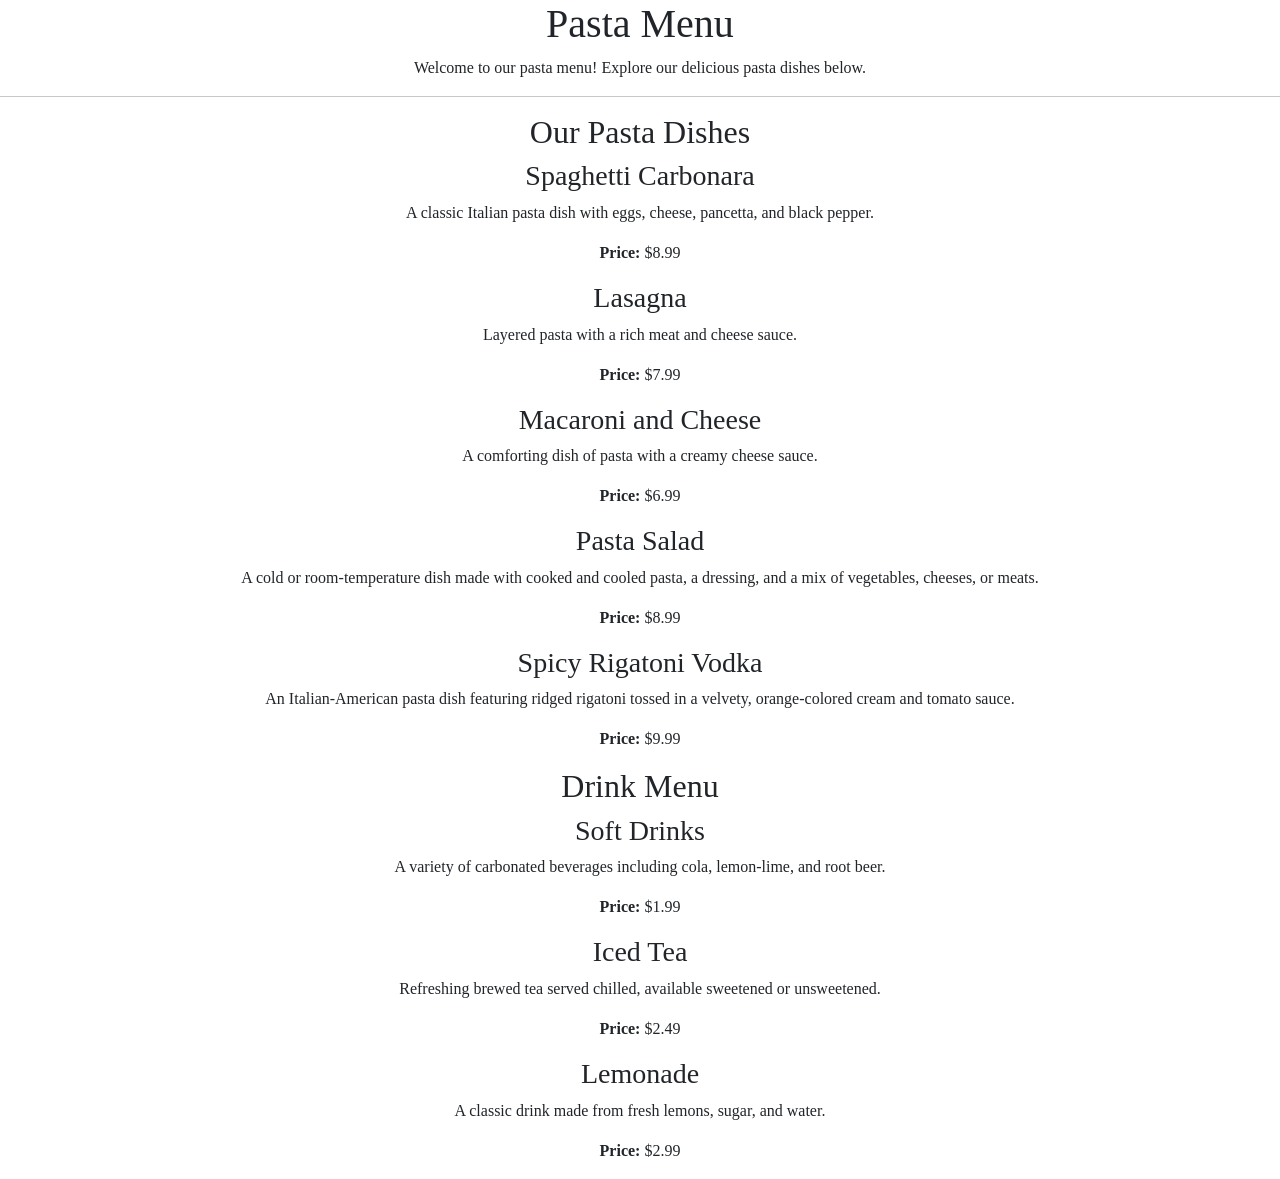
==== index.html @ 65b21ca1 "first draft Worked on most of the HTML and the beginning of CSS" ====
<!DOCTYPE html>
<html lang="en">
<head>
    <meta charset="UTF-8">
    <meta name="viewport" content="width=device-width, initial-scale=1.0">
    <title>Pasta Menu</title>
    <link rel="stylesheet" href="style.css" />
    <link
      href="https://cdn.jsdelivr.net/npm/bootstrap@5.3.8/dist/css/bootstrap.min.css"
      rel="stylesheet"
      integrity="sha384-sRIl4kxILFvY47J16cr9ZwB07vP4J8+LH7qKQnuqkuIAvNWLzeN8tE5YBujZqJLB"
      crossorigin="anonymous"
    />
</head>
<body>
<h1>Pasta Menu</h1>
<p>Welcome to our pasta menu! Explore our delicious pasta dishes below.</p>
<hr>
<!-- Our Pasta Dishes, listed with the price in this section.-->
<section> 
    <h2>Our Pasta Dishes</h2>
     <article>
        <h3>Spaghetti Carbonara</h3>
        <p>A classic Italian pasta dish with eggs, cheese, pancetta, and black pepper.</p>
        <p><strong>Price:</strong> $8.99</p>
    </article>
    <article>
        <h3>Lasagna</h3>
        <p>Layered pasta with a rich meat and cheese sauce.</p>
        <p><strong>Price:</strong> $7.99</p>
    </article>
         <article>
        <h3>Macaroni and Cheese</h3>
        <p>A comforting dish of pasta with a creamy cheese sauce.</p>
        <p><strong>Price:</strong> $6.99</p>
    </article>
    <article>
        <h3>Pasta Salad</h3>
        <p>A cold or room-temperature dish made with cooked and cooled pasta, a dressing, and a mix of vegetables, cheeses, or meats.</p>
        <p><strong>Price:</strong> $8.99</p>
    </article>
        <article>
        <h3>Spicy Rigatoni Vodka</h3>
        <p>An Italian-American pasta dish featuring ridged rigatoni tossed in a velvety, orange-colored cream and tomato sauce.</p>
        <p><strong>Price:</strong> $9.99</p>
    </article>
</section>
<!-- Drink Menu, listed with the price in this section.-->
<section>
    
    <h2>Drink Menu</h2>
    <article>
        <h3>Soft Drinks</h3>
        <p>A variety of carbonated beverages including cola, lemon-lime, and root beer.</p>
        <p><strong>Price:</strong> $1.99</p>
    </article>
    <article>
        <h3>Iced Tea</h3>
        <p>Refreshing brewed tea served chilled, available sweetened or unsweetened.</p>
        <p><strong>Price:</strong> $2.49</p>
    </article>
    <article>
        <h3>Lemonade</h3>
        <p>A classic drink made from fresh lemons, sugar, and water.</p>
        <p><strong>Price:</strong> $2.99</p>
    </article>
</section>




    <script
      src="https://cdn.jsdelivr.net/npm/bootstrap@5.3.8/dist/js/bootstrap.bundle.min.js"
      integrity="sha384-FKyoEForCGlyvwx9Hj09JcYn3nv7wiPVlz7YYwJrWVcXK/BmnVDxM+D2scQbITxI"
      crossorigin="anonymous"
    ></script>
</body>
</html>
---- style.css ----
h1 {
  font-size: 40px;
  margin-top: 0;
  margin-bottom: 15px;
  text-align: center;
  font-family: 'Rouge Script', cursive; 
}

h2 {
  font-size: 30px;
  text-align: center;
  font-family: 'Rouge Script', cursive; 
}

h3 {
  font-size: 20px;
  text-align: center;
  font-family: 'Rouge Script', cursive; 
}

p {
  font-size: 16px;
  text-align: center;
  font-family: 'Rouge Script', cursive; 
}
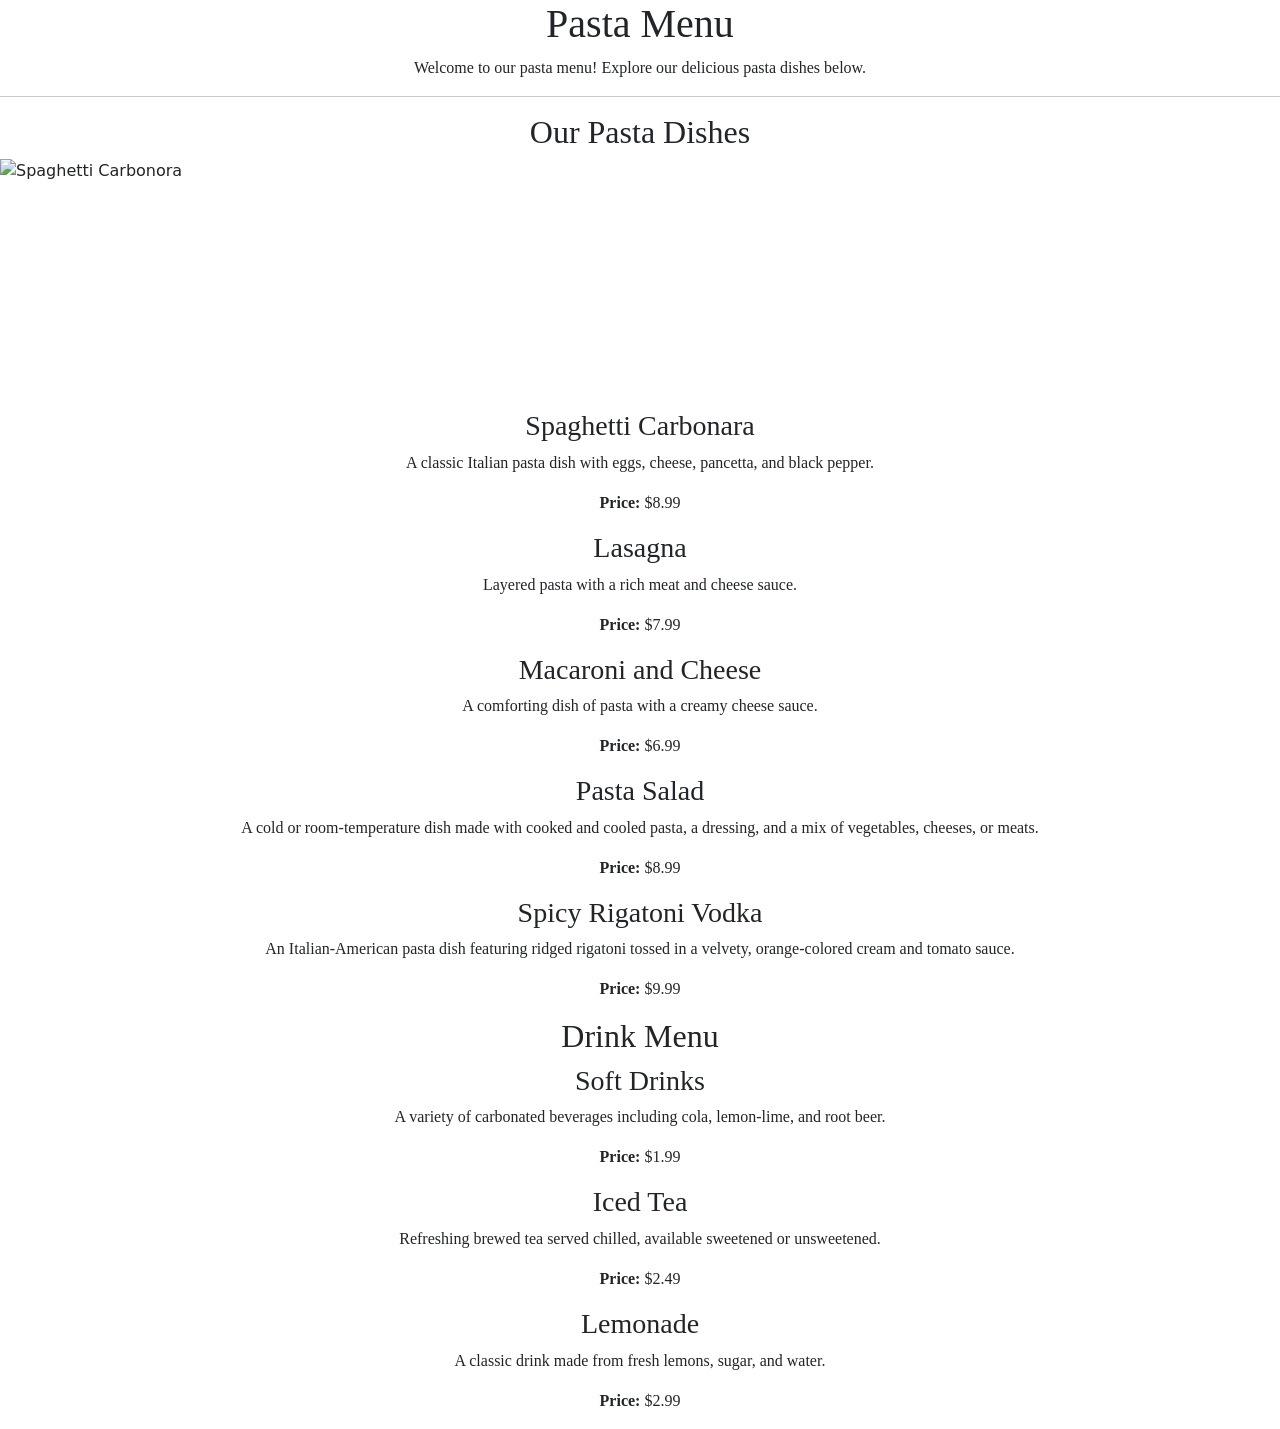
==== commit c90ec8fc: "2nd draft adding images, look at cafe menu site to help put the images to the side" ====
--- a/index.html
+++ b/index.html
@@ -1,8 +1,8 @@
-<!DOCTYPE html>
+<!doctype html>
 <html lang="en">
-<head>
-    <meta charset="UTF-8">
-    <meta name="viewport" content="width=device-width, initial-scale=1.0">
+  <head>
+    <meta charset="UTF-8" />
+    <meta name="viewport" content="width=device-width, initial-scale=1.0" />
     <title>Pasta Menu</title>
     <link rel="stylesheet" href="style.css" />
     <link
@@ -11,68 +11,84 @@
       integrity="sha384-sRIl4kxILFvY47J16cr9ZwB07vP4J8+LH7qKQnuqkuIAvNWLzeN8tE5YBujZqJLB"
       crossorigin="anonymous"
     />
-</head>
-<body>
-<h1>Pasta Menu</h1>
-<p>Welcome to our pasta menu! Explore our delicious pasta dishes below.</p>
-<hr>
-<!-- Our Pasta Dishes, listed with the price in this section.-->
-<section> 
-    <h2>Our Pasta Dishes</h2>
-     <article>
+  </head>
+  <body>
+    <h1>Pasta Menu</h1>
+    <p>Welcome to our pasta menu! Explore our delicious pasta dishes below.</p>
+    <hr />
+    <!-- Our Pasta Dishes, listed with the price in this section.-->
+    <section>
+      <h2>Our Pasta Dishes</h2>
+      <article>
+        <img
+          src="https://www.allrecipes.com/thmb/Vg2cRidr2zcYhWGvPD8M18xM_WY=/1500x0/filters:no_upscale():max_bytes(150000):strip_icc()/11973-spaghetti-carbonara-ii-DDMFS-4x3-6edea51e421e4457ac0c3269f3be5157.jpg"
+          class="card-img-1"
+          alt="Spaghetti Carbonora"
+        />
         <h3>Spaghetti Carbonara</h3>
-        <p>A classic Italian pasta dish with eggs, cheese, pancetta, and black pepper.</p>
+        <p>
+          A classic Italian pasta dish with eggs, cheese, pancetta, and black
+          pepper.
+        </p>
         <p><strong>Price:</strong> $8.99</p>
-    </article>
-    <article>
+      </article>
+      <article>
         <h3>Lasagna</h3>
         <p>Layered pasta with a rich meat and cheese sauce.</p>
         <p><strong>Price:</strong> $7.99</p>
-    </article>
-         <article>
+      </article>
+      <article>
         <h3>Macaroni and Cheese</h3>
         <p>A comforting dish of pasta with a creamy cheese sauce.</p>
         <p><strong>Price:</strong> $6.99</p>
-    </article>
-    <article>
+      </article>
+      <article>
         <h3>Pasta Salad</h3>
-        <p>A cold or room-temperature dish made with cooked and cooled pasta, a dressing, and a mix of vegetables, cheeses, or meats.</p>
+        <p>
+          A cold or room-temperature dish made with cooked and cooled pasta, a
+          dressing, and a mix of vegetables, cheeses, or meats.
+        </p>
         <p><strong>Price:</strong> $8.99</p>
-    </article>
-        <article>
+      </article>
+      <article>
         <h3>Spicy Rigatoni Vodka</h3>
-        <p>An Italian-American pasta dish featuring ridged rigatoni tossed in a velvety, orange-colored cream and tomato sauce.</p>
+        <p>
+          An Italian-American pasta dish featuring ridged rigatoni tossed in a
+          velvety, orange-colored cream and tomato sauce.
+        </p>
         <p><strong>Price:</strong> $9.99</p>
-    </article>
-</section>
-<!-- Drink Menu, listed with the price in this section.-->
-<section>
-    
-    <h2>Drink Menu</h2>
-    <article>
+      </article>
+    </section>
+    <!-- Drink Menu, listed with the price in this section.-->
+    <section>
+      <h2>Drink Menu</h2>
+      <article>
         <h3>Soft Drinks</h3>
-        <p>A variety of carbonated beverages including cola, lemon-lime, and root beer.</p>
+        <p>
+          A variety of carbonated beverages including cola, lemon-lime, and root
+          beer.
+        </p>
         <p><strong>Price:</strong> $1.99</p>
-    </article>
-    <article>
+      </article>
+      <article>
         <h3>Iced Tea</h3>
-        <p>Refreshing brewed tea served chilled, available sweetened or unsweetened.</p>
+        <p>
+          Refreshing brewed tea served chilled, available sweetened or
+          unsweetened.
+        </p>
         <p><strong>Price:</strong> $2.49</p>
-    </article>
-    <article>
+      </article>
+      <article>
         <h3>Lemonade</h3>
         <p>A classic drink made from fresh lemons, sugar, and water.</p>
         <p><strong>Price:</strong> $2.99</p>
-    </article>
-</section>
-
-
-
+      </article>
+    </section>
 
     <script
       src="https://cdn.jsdelivr.net/npm/bootstrap@5.3.8/dist/js/bootstrap.bundle.min.js"
       integrity="sha384-FKyoEForCGlyvwx9Hj09JcYn3nv7wiPVlz7YYwJrWVcXK/BmnVDxM+D2scQbITxI"
       crossorigin="anonymous"
     ></script>
-</body>
-</html>+  </body>
+</html>
--- a/style.css
+++ b/style.css
@@ -3,23 +3,29 @@
   margin-top: 0;
   margin-bottom: 15px;
   text-align: center;
-  font-family: 'Rouge Script', cursive; 
+  font-family: "Rouge Script", cursive;
 }
 
 h2 {
   font-size: 30px;
   text-align: center;
-  font-family: 'Rouge Script', cursive; 
+  font-family: "Rouge Script", cursive;
 }
 
 h3 {
   font-size: 20px;
   text-align: center;
-  font-family: 'Rouge Script', cursive; 
+  font-family: "Rouge Script", cursive;
 }
 
 p {
   font-size: 16px;
   text-align: center;
-  font-family: 'Rouge Script', cursive; 
-}+  font-family: "Rouge Script", cursive;
+}
+.card-img-1 {
+  display: flex;
+  align-items: center; /* Vertically centers the text and image */
+  gap: 20px;
+  height: 250px;
+}
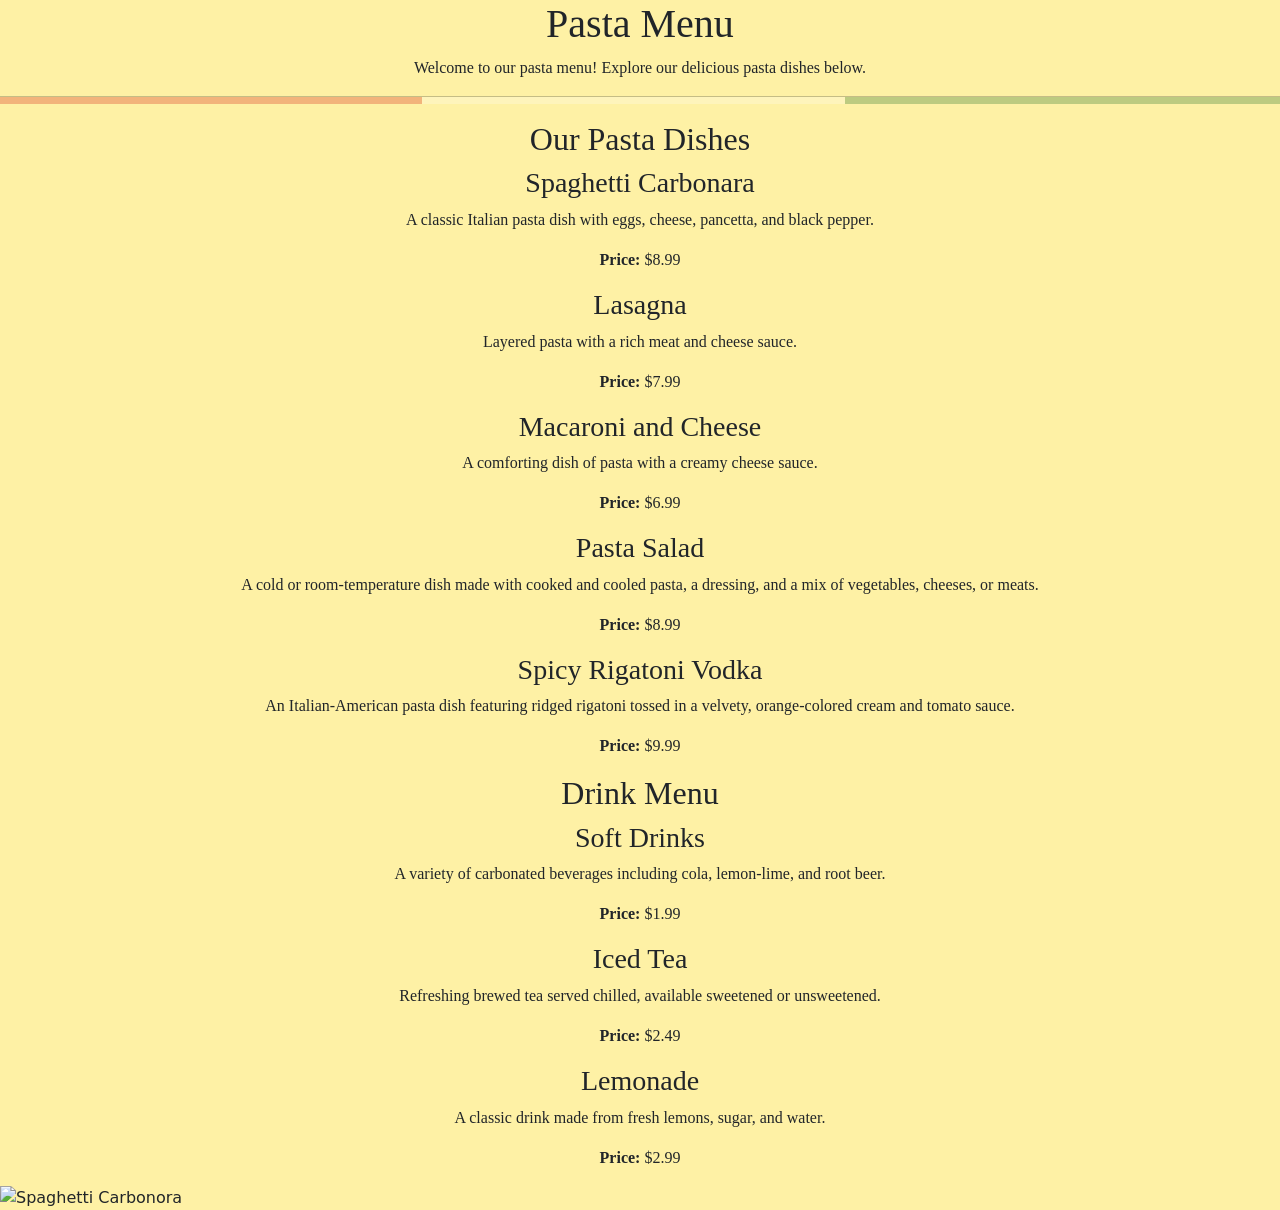
==== commit 2beaaa4b: "Update #3 Add onto images using Bootstrap." ====
--- a/index.html
+++ b/index.html
@@ -12,7 +12,7 @@
       crossorigin="anonymous"
     />
   </head>
-  <body>
+  <body class="background">
     <h1>Pasta Menu</h1>
     <p>Welcome to our pasta menu! Explore our delicious pasta dishes below.</p>
     <hr />
@@ -20,43 +20,42 @@
     <section>
       <h2>Our Pasta Dishes</h2>
       <article>
-        <img
-          src="https://www.allrecipes.com/thmb/Vg2cRidr2zcYhWGvPD8M18xM_WY=/1500x0/filters:no_upscale():max_bytes(150000):strip_icc()/11973-spaghetti-carbonara-ii-DDMFS-4x3-6edea51e421e4457ac0c3269f3be5157.jpg"
-          class="card-img-1"
-          alt="Spaghetti Carbonora"
-        />
-        <h3>Spaghetti Carbonara</h3>
-        <p>
+        <h3 class="pastaName">Spaghetti Carbonara</h3>
+        <p class="pastaDesc">
           A classic Italian pasta dish with eggs, cheese, pancetta, and black
           pepper.
         </p>
-        <p><strong>Price:</strong> $8.99</p>
+        <p class="price"><strong>Price:</strong> $8.99</p>
       </article>
       <article>
-        <h3>Lasagna</h3>
-        <p>Layered pasta with a rich meat and cheese sauce.</p>
-        <p><strong>Price:</strong> $7.99</p>
+        <h3 class="pastaName">Lasagna</h3>
+        <p class="pastaDesc">
+          Layered pasta with a rich meat and cheese sauce.
+        </p>
+        <p class="price"><strong>Price:</strong> $7.99</p>
       </article>
       <article>
-        <h3>Macaroni and Cheese</h3>
-        <p>A comforting dish of pasta with a creamy cheese sauce.</p>
-        <p><strong>Price:</strong> $6.99</p>
+        <h3 class="pastaName">Macaroni and Cheese</h3>
+        <p class="pastaDesc">
+          A comforting dish of pasta with a creamy cheese sauce.
+        </p>
+        <p class="price"><strong>Price:</strong> $6.99</p>
       </article>
       <article>
-        <h3>Pasta Salad</h3>
-        <p>
+        <h3 class="pastaName">Pasta Salad</h3>
+        <p class="pastaDesc">
           A cold or room-temperature dish made with cooked and cooled pasta, a
           dressing, and a mix of vegetables, cheeses, or meats.
         </p>
-        <p><strong>Price:</strong> $8.99</p>
+        <p class="price"><strong>Price:</strong> $8.99</p>
       </article>
       <article>
-        <h3>Spicy Rigatoni Vodka</h3>
-        <p>
+        <h3 class="pastaName">Spicy Rigatoni Vodka</h3>
+        <p class="pastaDesc">
           An Italian-American pasta dish featuring ridged rigatoni tossed in a
           velvety, orange-colored cream and tomato sauce.
         </p>
-        <p><strong>Price:</strong> $9.99</p>
+        <p class="price"><strong>Price:</strong> $9.99</p>
       </article>
     </section>
     <!-- Drink Menu, listed with the price in this section.-->
@@ -85,6 +84,11 @@
       </article>
     </section>
 
+    <img
+      src="https://www.allrecipes.com/thmb/Vg2cRidr2zcYhWGvPD8M18xM_WY=/1500x0/filters:no_upscale():max_bytes(150000):strip_icc()/11973-spaghetti-carbonara-ii-DDMFS-4x3-6edea51e421e4457ac0c3269f3be5157.jpg"
+      class="spaghetti"
+      alt="Spaghetti Carbonora"
+    />
     <script
       src="https://cdn.jsdelivr.net/npm/bootstrap@5.3.8/dist/js/bootstrap.bundle.min.js"
       integrity="sha384-FKyoEForCGlyvwx9Hj09JcYn3nv7wiPVlz7YYwJrWVcXK/BmnVDxM+D2scQbITxI"
--- a/style.css
+++ b/style.css
@@ -1,3 +1,7 @@
+.background {
+  background-color: #fef1a5;
+}
+
 h1 {
   font-size: 40px;
   margin-top: 0;
@@ -18,14 +22,22 @@
   font-family: "Rouge Script", cursive;
 }
 
+hr {
+  height: 8px;
+  border: none;
+  background: linear-gradient(
+    to right,
+    #d20202 0%,
+    #d20202 33%,
+    #ffffff 33%,
+    #ffffff 66%,
+    #015d14 66%,
+    #015d14 100%
+  );
+}
+
 p {
   font-size: 16px;
   text-align: center;
   font-family: "Rouge Script", cursive;
 }
-.card-img-1 {
-  display: flex;
-  align-items: center; /* Vertically centers the text and image */
-  gap: 20px;
-  height: 250px;
-}
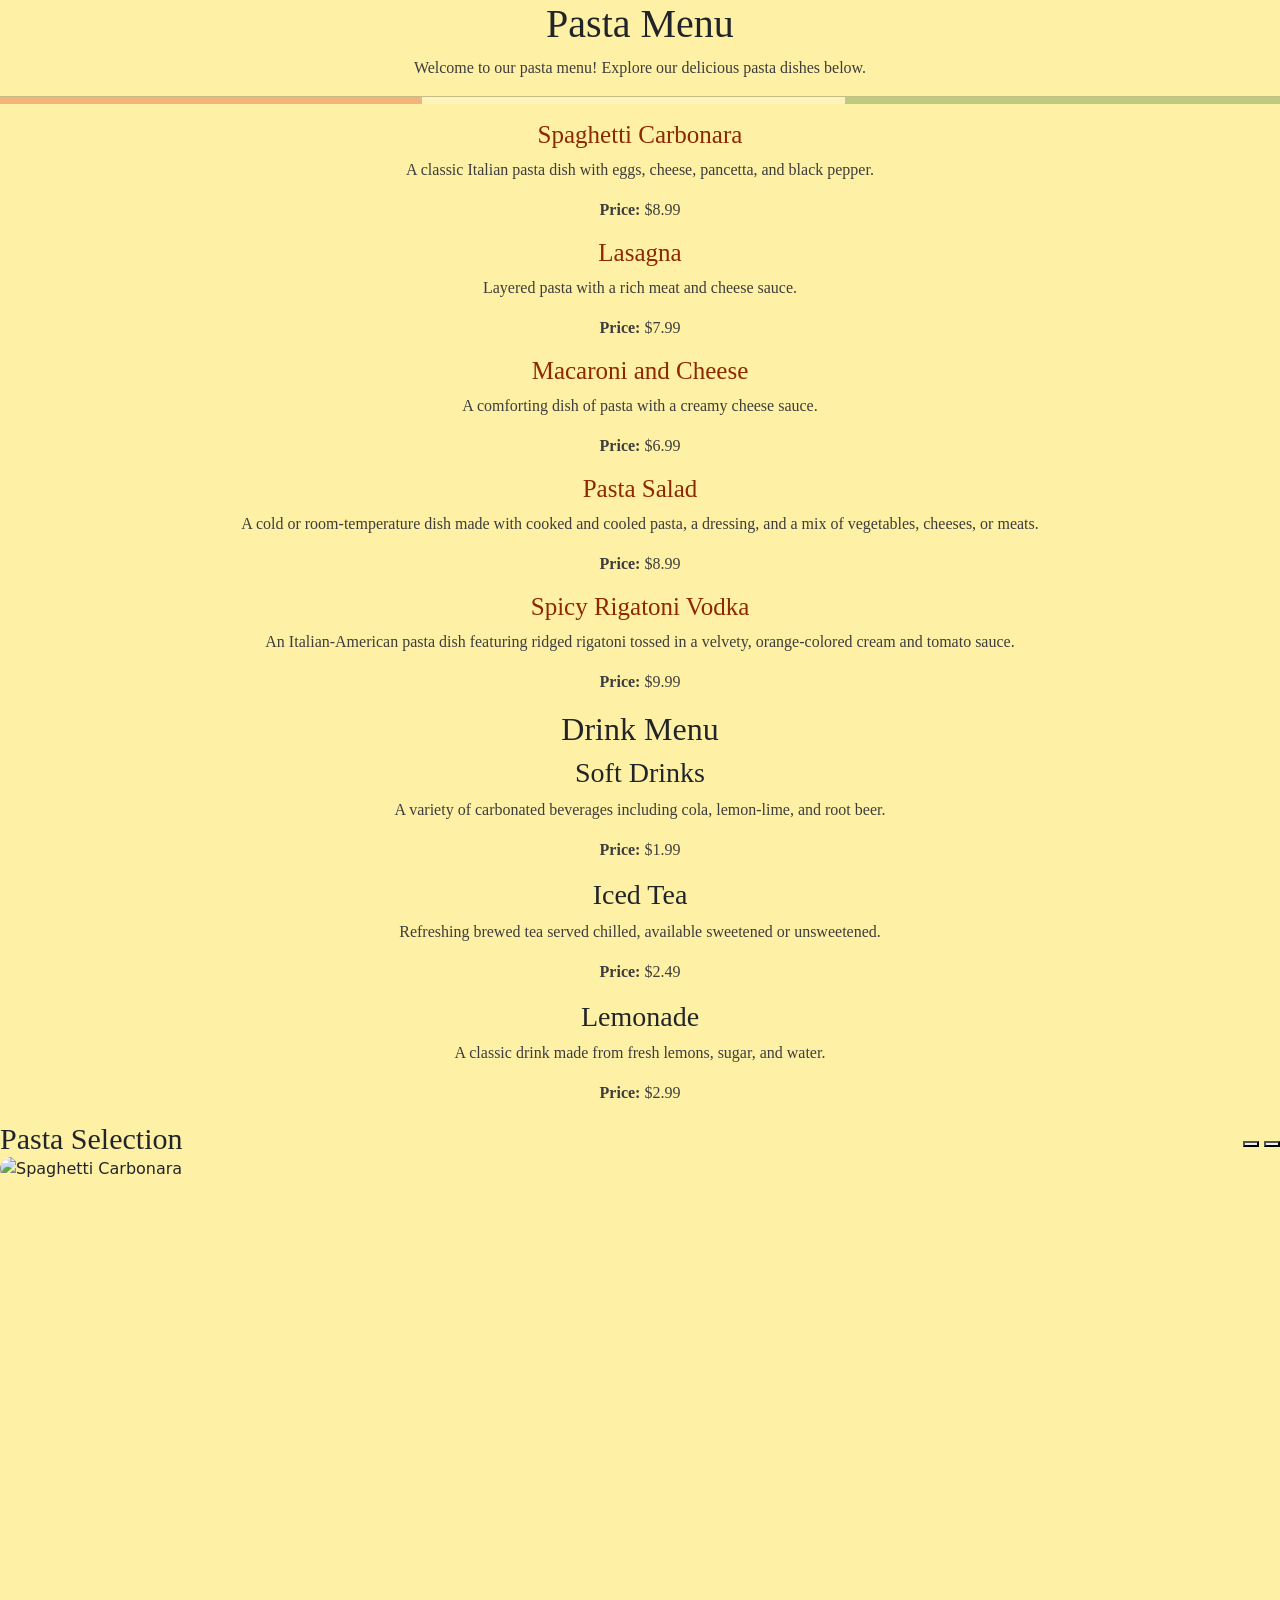
==== commit c5615e9c: "4th draft added more css and html and carousel images" ====
--- a/index.html
+++ b/index.html
@@ -18,7 +18,6 @@
     <hr />
     <!-- Our Pasta Dishes, listed with the price in this section.-->
     <section>
-      <h2>Our Pasta Dishes</h2>
       <article>
         <h3 class="pastaName">Spaghetti Carbonara</h3>
         <p class="pastaDesc">
@@ -62,7 +61,7 @@
     <section>
       <h2>Drink Menu</h2>
       <article>
-        <h3>Soft Drinks</h3>
+        <h3 >Soft Drinks</h3>
         <p>
           A variety of carbonated beverages including cola, lemon-lime, and root
           beer.
@@ -84,11 +83,29 @@
       </article>
     </section>
 
-    <img
-      src="https://www.allrecipes.com/thmb/Vg2cRidr2zcYhWGvPD8M18xM_WY=/1500x0/filters:no_upscale():max_bytes(150000):strip_icc()/11973-spaghetti-carbonara-ii-DDMFS-4x3-6edea51e421e4457ac0c3269f3be5157.jpg"
-      class="spaghetti"
-      alt="Spaghetti Carbonora"
-    />
+<div id="carouselPeek" class="carousel slide" data-bs-ends="stop" style="--bs-carousel-items-peek: 3rem; --bs-carousel-items-gap: 1rem;">
+  <div class="d-flex justify-content-between align-items-center">
+    <h5 class="mb-0">Pasta Selection</h5>
+    <div>
+      <button class="btn-icon btn-sm" type="button" data-bs-target="#carouselPeek" data-bs-slide="prev" style="--bs-carousel-control-icon-width: 1rem;">
+        <span class="carousel-icon-prev" aria-hidden="true"></span>
+        <span class="visually-hidden">Previous</span>
+      </button>
+      <button class="btn-icon btn-sm" type="button" data-bs-target="#carouselPeek" data-bs-slide="next" style="--bs-carousel-control-icon-width: 1rem;">
+        <span class="carousel-icon-next" aria-hidden="true"></span>
+        <span class="visually-hidden">Next</span>
+      </button>
+    </div>
+  </div>
+  <div class="carousel-inner">
+    <div class="carousel-item active"><img src="https://www.allrecipes.com/thmb/Vg2cRidr2zcYhWGvPD8M18xM_WY=/1500x0/filters:no_upscale():max_bytes(150000):strip_icc()/11973-spaghetti-carbonara-ii-DDMFS-4x3-6edea51e421e4457ac0c3269f3be5157.jpg" class="d-block w-100 rounded-5" alt="Spaghetti Carbonara"></div>
+    <div class="carousel-item"><img src="https://www.recipetineats.com/tachyon/2026/05/One-pot-lasagna-with-layers-5-1.jpg" class="d-block w-100 rounded-5" alt="Lasagna"></div>
+    <div class="carousel-item"><img src="https://imagesvc.meredithcorp.io/v3/mm/image?url=https%3A%2F%2Fstatic.onecms.io%2Fwp-content%2Fuploads%2Fsites%2F43%2F2022%2F03%2F19%2F238691-Simple-Macaroni-And-Cheese-mfs_006.jpg&w=160&q=60&c=sc&poi=auto&orient=true&h=90" class="d-block w-100 rounded-5" alt="Macaroni and Cheese"></div>
+    <div class="carousel-item"><img src="https://www.whereyougetyourprotein.com/wp-content/uploads/2024/04/vegan-pasta-salad-1.jpg" class="d-block w-100 rounded-5" alt="Pasta Salad"></div>
+    <div class="carousel-item"><img src="https://www.romylondonuk.com/wp-content/uploads/2024/11/Spicy-Rigatoni_THUMB.jpg" class="d-block w-100 rounded-5" alt="Spicy Rigatoni"></div>
+  </div>
+</div>
+
     <script
       src="https://cdn.jsdelivr.net/npm/bootstrap@5.3.8/dist/js/bootstrap.bundle.min.js"
       integrity="sha384-FKyoEForCGlyvwx9Hj09JcYn3nv7wiPVlz7YYwJrWVcXK/BmnVDxM+D2scQbITxI"
--- a/style.css
+++ b/style.css
@@ -1,5 +1,12 @@
 .background {
   background-color: #fef1a5;
+}
+
+.pastaName, .drink {
+  color: #8E2800;
+  font-size: 25px;
+  text-align: center;
+  font-family: "Rouge Script", cursive;
 }
 
 h1 {
@@ -14,13 +21,15 @@
   font-size: 30px;
   text-align: center;
   font-family: "Rouge Script", cursive;
+  color: #444343;
 }
 
 h3 {
-  font-size: 20px;
+  font-size: 25px;
   text-align: center;
   font-family: "Rouge Script", cursive;
-}
+  color: #8E2800;
+} 
 
 hr {
   height: 8px;
@@ -40,4 +49,31 @@
   font-size: 16px;
   text-align: center;
   font-family: "Rouge Script", cursive;
+  color: #3d3d3d;
 }
+
+.carousel-inner {
+  width: 250px;
+  height: 600px;
+}
+
+.carousel-item {
+  width: 100%;
+  height: 100%;
+  object-fit: contain;
+}
+
+
+.mb-0 {
+  font-size: 30px;
+  margin-top: 0;
+  margin-bottom: 15px;
+  text-align: center;
+  font-family: "Rouge Script", cursive;  
+}
+
+h5 {
+  text-align: center;
+  font-family: "Rouge Script", cursive;
+  color: #444343;
+}
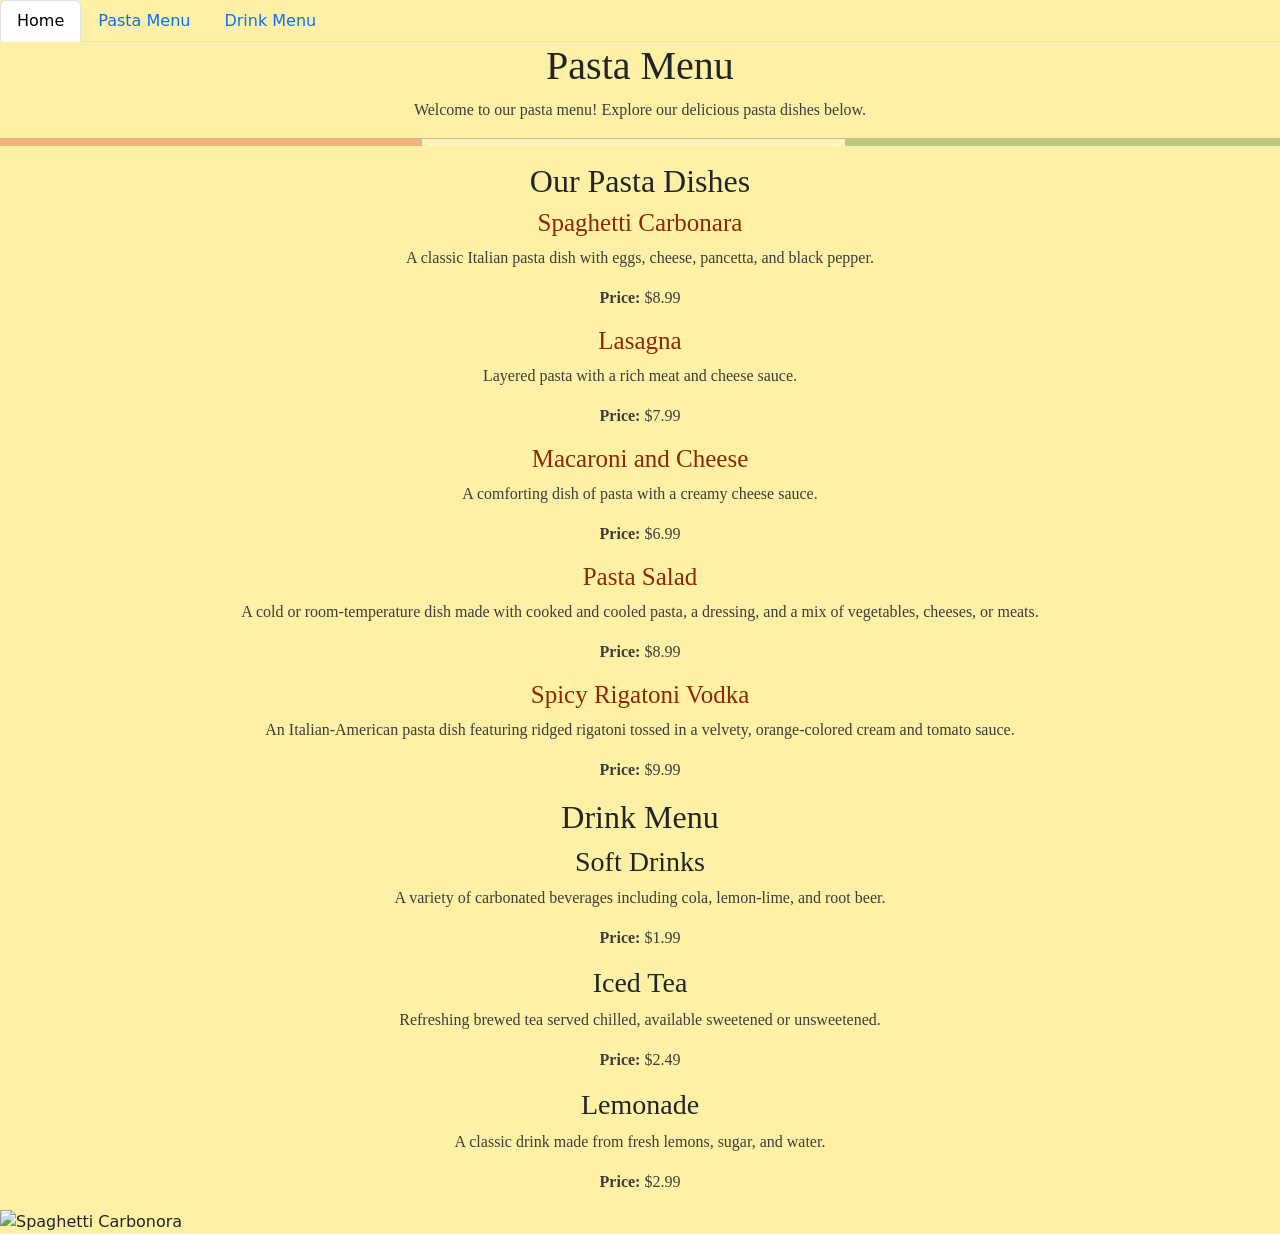
==== commit c223a3be: "new updates gonna add a nav barf with a link to drinks, pasta, and a home page" ====
--- a/index.html
+++ b/index.html
@@ -13,11 +13,23 @@
     />
   </head>
   <body class="background">
+    <ul class="nav nav-tabs">
+      <li class="nav-item">
+        <a class="nav-link active" aria-current="page" href="#">Home</a>
+      </li>
+      <li class="nav-item">
+        <a class="nav-link" href="pastamenu.html">Pasta Menu</a>
+      </li>
+      <li class="nav-item">
+        <a class="nav-link" href="drinkmenu.html">Drink Menu</a>
+      </li>
+    </ul>
     <h1>Pasta Menu</h1>
     <p>Welcome to our pasta menu! Explore our delicious pasta dishes below.</p>
     <hr />
     <!-- Our Pasta Dishes, listed with the price in this section.-->
     <section>
+      <h2>Our Pasta Dishes</h2>
       <article>
         <h3 class="pastaName">Spaghetti Carbonara</h3>
         <p class="pastaDesc">
@@ -61,7 +73,7 @@
     <section>
       <h2>Drink Menu</h2>
       <article>
-        <h3 >Soft Drinks</h3>
+        <h3>Soft Drinks</h3>
         <p>
           A variety of carbonated beverages including cola, lemon-lime, and root
           beer.
@@ -83,29 +95,11 @@
       </article>
     </section>
 
-<div id="carouselPeek" class="carousel slide" data-bs-ends="stop" style="--bs-carousel-items-peek: 3rem; --bs-carousel-items-gap: 1rem;">
-  <div class="d-flex justify-content-between align-items-center">
-    <h5 class="mb-0">Pasta Selection</h5>
-    <div>
-      <button class="btn-icon btn-sm" type="button" data-bs-target="#carouselPeek" data-bs-slide="prev" style="--bs-carousel-control-icon-width: 1rem;">
-        <span class="carousel-icon-prev" aria-hidden="true"></span>
-        <span class="visually-hidden">Previous</span>
-      </button>
-      <button class="btn-icon btn-sm" type="button" data-bs-target="#carouselPeek" data-bs-slide="next" style="--bs-carousel-control-icon-width: 1rem;">
-        <span class="carousel-icon-next" aria-hidden="true"></span>
-        <span class="visually-hidden">Next</span>
-      </button>
-    </div>
-  </div>
-  <div class="carousel-inner">
-    <div class="carousel-item active"><img src="https://www.allrecipes.com/thmb/Vg2cRidr2zcYhWGvPD8M18xM_WY=/1500x0/filters:no_upscale():max_bytes(150000):strip_icc()/11973-spaghetti-carbonara-ii-DDMFS-4x3-6edea51e421e4457ac0c3269f3be5157.jpg" class="d-block w-100 rounded-5" alt="Spaghetti Carbonara"></div>
-    <div class="carousel-item"><img src="https://www.recipetineats.com/tachyon/2026/05/One-pot-lasagna-with-layers-5-1.jpg" class="d-block w-100 rounded-5" alt="Lasagna"></div>
-    <div class="carousel-item"><img src="https://imagesvc.meredithcorp.io/v3/mm/image?url=https%3A%2F%2Fstatic.onecms.io%2Fwp-content%2Fuploads%2Fsites%2F43%2F2022%2F03%2F19%2F238691-Simple-Macaroni-And-Cheese-mfs_006.jpg&w=160&q=60&c=sc&poi=auto&orient=true&h=90" class="d-block w-100 rounded-5" alt="Macaroni and Cheese"></div>
-    <div class="carousel-item"><img src="https://www.whereyougetyourprotein.com/wp-content/uploads/2024/04/vegan-pasta-salad-1.jpg" class="d-block w-100 rounded-5" alt="Pasta Salad"></div>
-    <div class="carousel-item"><img src="https://www.romylondonuk.com/wp-content/uploads/2024/11/Spicy-Rigatoni_THUMB.jpg" class="d-block w-100 rounded-5" alt="Spicy Rigatoni"></div>
-  </div>
-</div>
-
+    <img
+      src="https://www.allrecipes.com/thmb/Vg2cRidr2zcYhWGvPD8M18xM_WY=/1500x0/filters:no_upscale():max_bytes(150000):strip_icc()/11973-spaghetti-carbonara-ii-DDMFS-4x3-6edea51e421e4457ac0c3269f3be5157.jpg"
+      class="spaghetti"
+      alt="Spaghetti Carbonora"
+    />
     <script
       src="https://cdn.jsdelivr.net/npm/bootstrap@5.3.8/dist/js/bootstrap.bundle.min.js"
       integrity="sha384-FKyoEForCGlyvwx9Hj09JcYn3nv7wiPVlz7YYwJrWVcXK/BmnVDxM+D2scQbITxI"
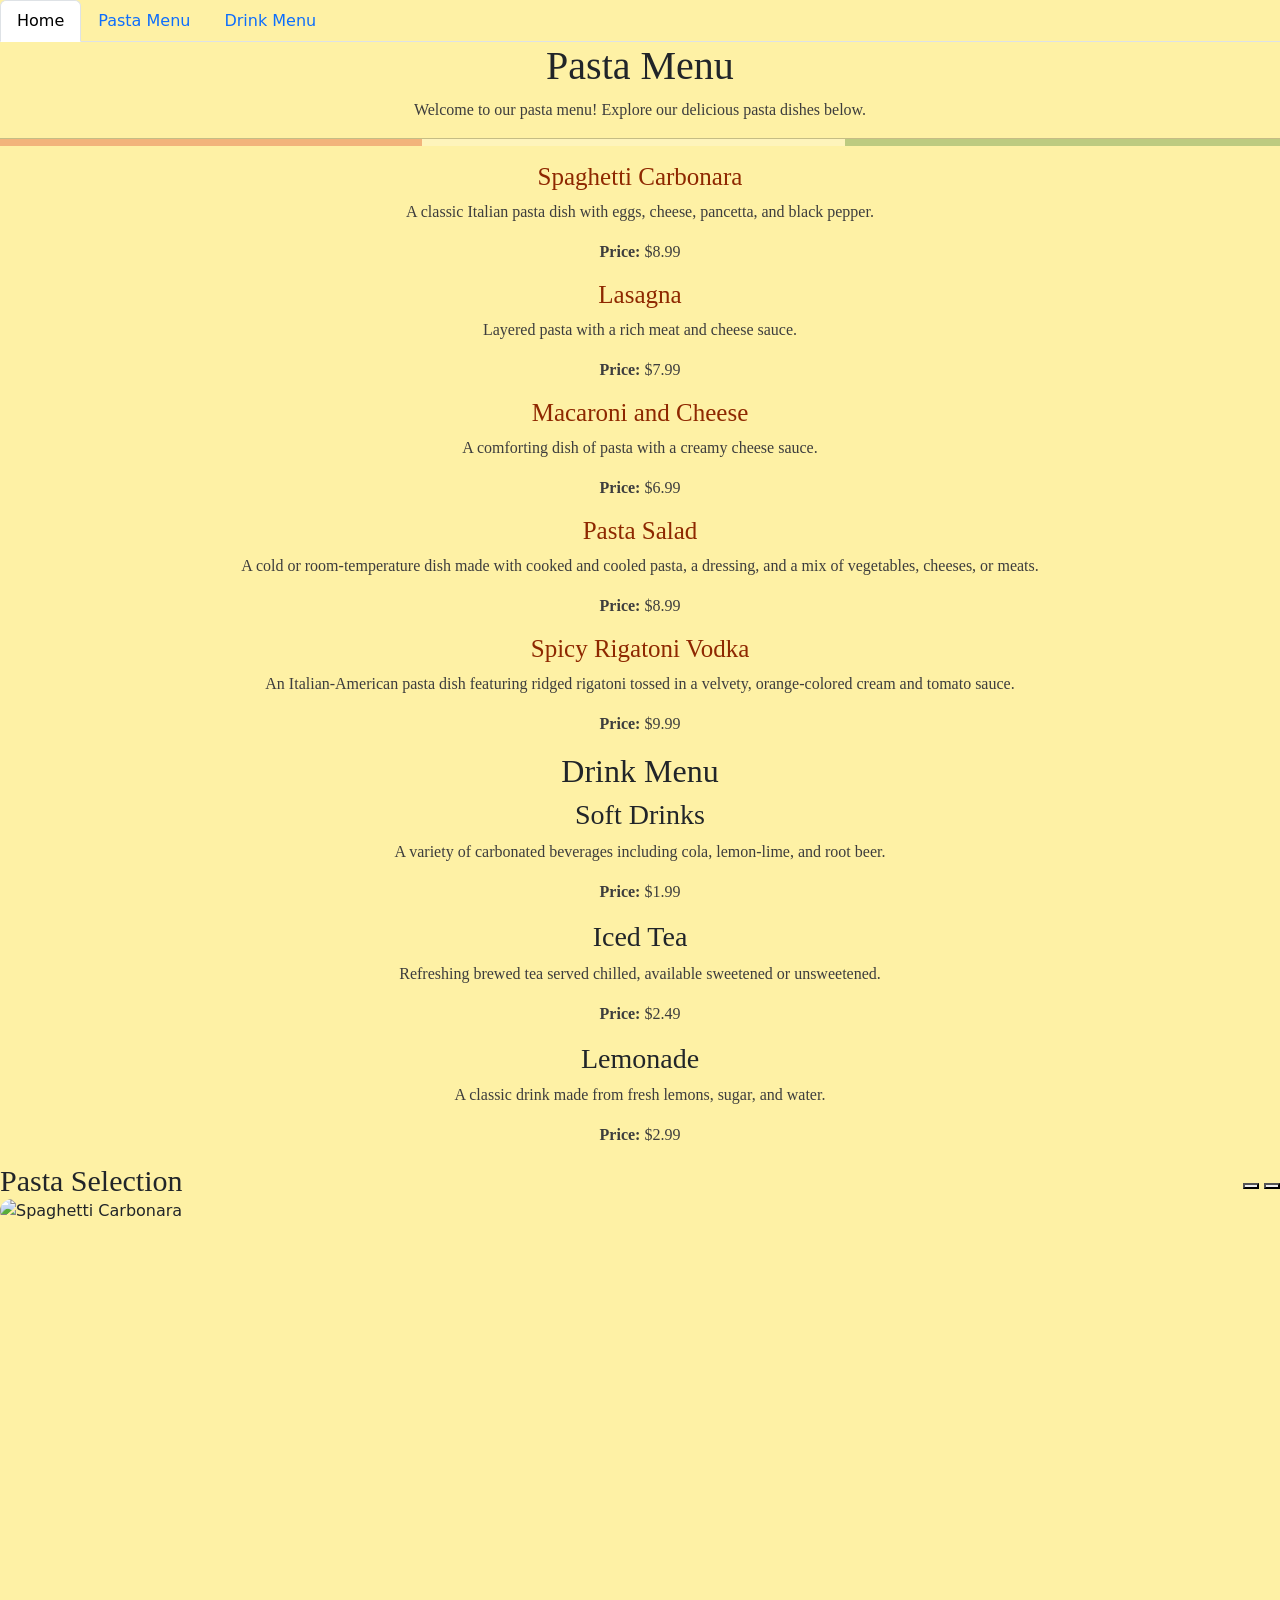
==== commit 45ffb171: "Merge branch 'main' of https://github.com/khanmaryum92/pasta_menu" ====
--- a/index.html
+++ b/index.html
@@ -29,7 +29,6 @@
     <hr />
     <!-- Our Pasta Dishes, listed with the price in this section.-->
     <section>
-      <h2>Our Pasta Dishes</h2>
       <article>
         <h3 class="pastaName">Spaghetti Carbonara</h3>
         <p class="pastaDesc">
@@ -73,7 +72,7 @@
     <section>
       <h2>Drink Menu</h2>
       <article>
-        <h3>Soft Drinks</h3>
+        <h3 >Soft Drinks</h3>
         <p>
           A variety of carbonated beverages including cola, lemon-lime, and root
           beer.
@@ -95,11 +94,29 @@
       </article>
     </section>
 
-    <img
-      src="https://www.allrecipes.com/thmb/Vg2cRidr2zcYhWGvPD8M18xM_WY=/1500x0/filters:no_upscale():max_bytes(150000):strip_icc()/11973-spaghetti-carbonara-ii-DDMFS-4x3-6edea51e421e4457ac0c3269f3be5157.jpg"
-      class="spaghetti"
-      alt="Spaghetti Carbonora"
-    />
+<div id="carouselPeek" class="carousel slide" data-bs-ends="stop" style="--bs-carousel-items-peek: 3rem; --bs-carousel-items-gap: 1rem;">
+  <div class="d-flex justify-content-between align-items-center">
+    <h5 class="mb-0">Pasta Selection</h5>
+    <div>
+      <button class="btn-icon btn-sm" type="button" data-bs-target="#carouselPeek" data-bs-slide="prev" style="--bs-carousel-control-icon-width: 1rem;">
+        <span class="carousel-icon-prev" aria-hidden="true"></span>
+        <span class="visually-hidden">Previous</span>
+      </button>
+      <button class="btn-icon btn-sm" type="button" data-bs-target="#carouselPeek" data-bs-slide="next" style="--bs-carousel-control-icon-width: 1rem;">
+        <span class="carousel-icon-next" aria-hidden="true"></span>
+        <span class="visually-hidden">Next</span>
+      </button>
+    </div>
+  </div>
+  <div class="carousel-inner">
+    <div class="carousel-item active"><img src="https://www.allrecipes.com/thmb/Vg2cRidr2zcYhWGvPD8M18xM_WY=/1500x0/filters:no_upscale():max_bytes(150000):strip_icc()/11973-spaghetti-carbonara-ii-DDMFS-4x3-6edea51e421e4457ac0c3269f3be5157.jpg" class="d-block w-100 rounded-5" alt="Spaghetti Carbonara"></div>
+    <div class="carousel-item"><img src="https://www.recipetineats.com/tachyon/2026/05/One-pot-lasagna-with-layers-5-1.jpg" class="d-block w-100 rounded-5" alt="Lasagna"></div>
+    <div class="carousel-item"><img src="https://imagesvc.meredithcorp.io/v3/mm/image?url=https%3A%2F%2Fstatic.onecms.io%2Fwp-content%2Fuploads%2Fsites%2F43%2F2022%2F03%2F19%2F238691-Simple-Macaroni-And-Cheese-mfs_006.jpg&w=160&q=60&c=sc&poi=auto&orient=true&h=90" class="d-block w-100 rounded-5" alt="Macaroni and Cheese"></div>
+    <div class="carousel-item"><img src="https://www.whereyougetyourprotein.com/wp-content/uploads/2024/04/vegan-pasta-salad-1.jpg" class="d-block w-100 rounded-5" alt="Pasta Salad"></div>
+    <div class="carousel-item"><img src="https://www.romylondonuk.com/wp-content/uploads/2024/11/Spicy-Rigatoni_THUMB.jpg" class="d-block w-100 rounded-5" alt="Spicy Rigatoni"></div>
+  </div>
+</div>
+
     <script
       src="https://cdn.jsdelivr.net/npm/bootstrap@5.3.8/dist/js/bootstrap.bundle.min.js"
       integrity="sha384-FKyoEForCGlyvwx9Hj09JcYn3nv7wiPVlz7YYwJrWVcXK/BmnVDxM+D2scQbITxI"
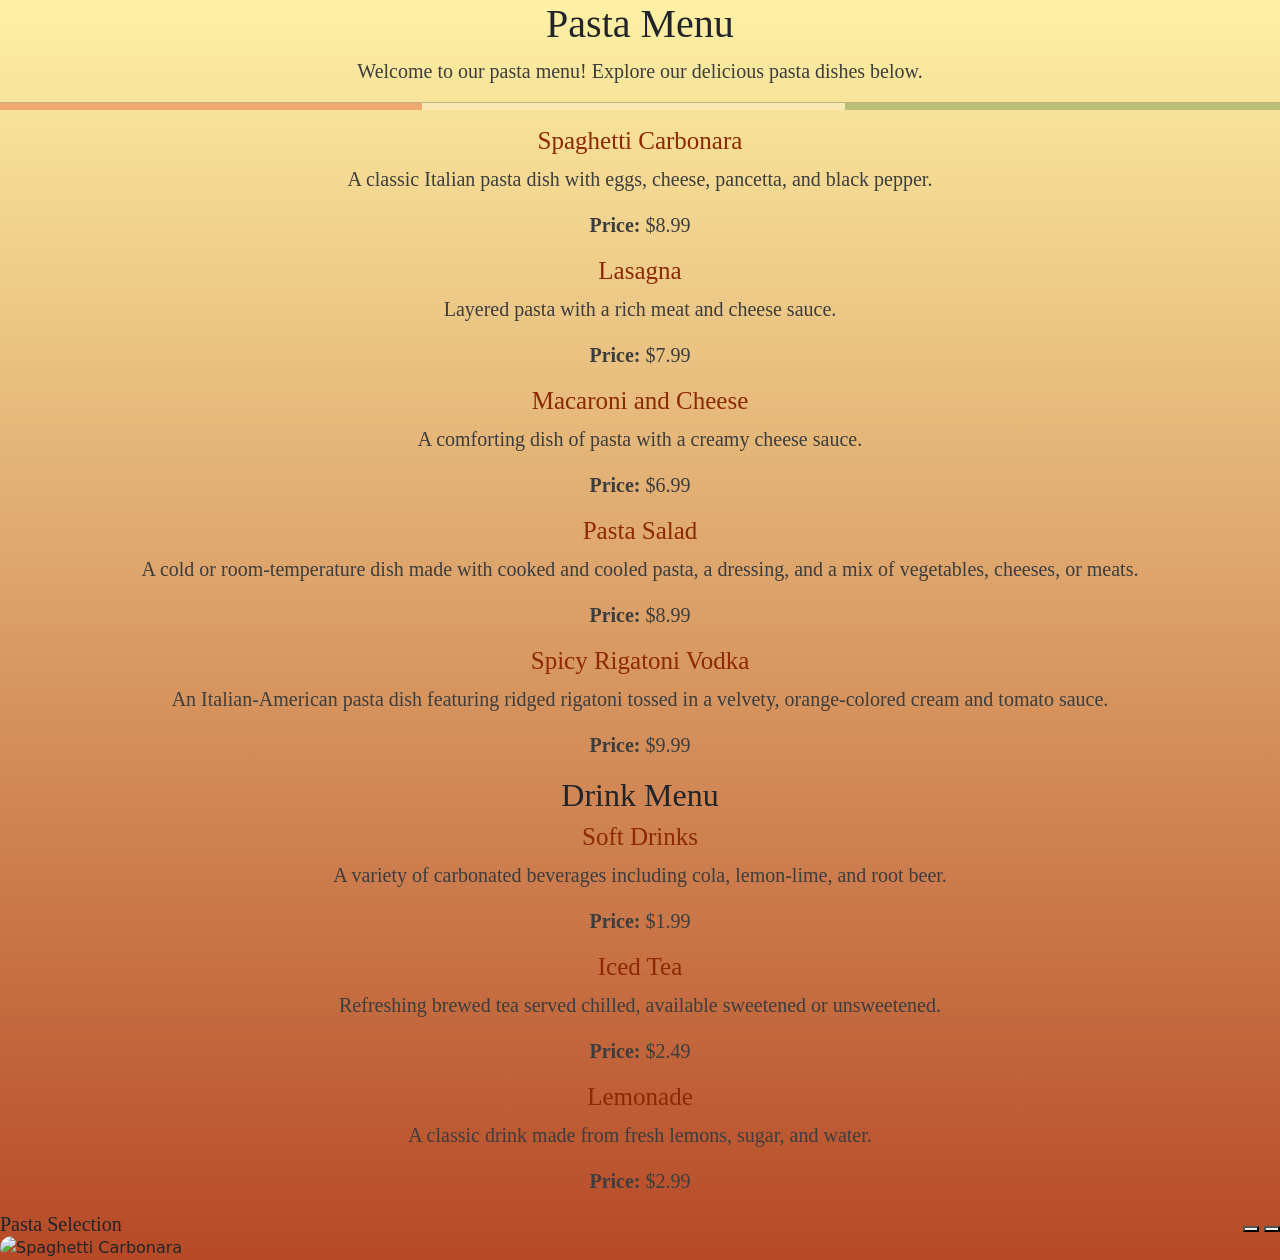
==== commit 954b3ba4: "Update index.html" ====
--- a/index.html
+++ b/index.html
@@ -13,17 +13,6 @@
     />
   </head>
   <body class="background">
-    <ul class="nav nav-tabs">
-      <li class="nav-item">
-        <a class="nav-link active" aria-current="page" href="#">Home</a>
-      </li>
-      <li class="nav-item">
-        <a class="nav-link" href="pastamenu.html">Pasta Menu</a>
-      </li>
-      <li class="nav-item">
-        <a class="nav-link" href="drinkmenu.html">Drink Menu</a>
-      </li>
-    </ul>
     <h1>Pasta Menu</h1>
     <p>Welcome to our pasta menu! Explore our delicious pasta dishes below.</p>
     <hr />
@@ -72,7 +61,7 @@
     <section>
       <h2>Drink Menu</h2>
       <article>
-        <h3 >Soft Drinks</h3>
+        <h3 class="drink">Soft Drinks</h3>
         <p>
           A variety of carbonated beverages including cola, lemon-lime, and root
           beer.
@@ -80,7 +69,7 @@
         <p><strong>Price:</strong> $1.99</p>
       </article>
       <article>
-        <h3>Iced Tea</h3>
+        <h3 class="drink">Iced Tea</h3>
         <p>
           Refreshing brewed tea served chilled, available sweetened or
           unsweetened.
@@ -88,7 +77,7 @@
         <p><strong>Price:</strong> $2.49</p>
       </article>
       <article>
-        <h3>Lemonade</h3>
+        <h3 class="drink">Lemonade</h3>
         <p>A classic drink made from fresh lemons, sugar, and water.</p>
         <p><strong>Price:</strong> $2.99</p>
       </article>
--- a/style.css
+++ b/style.css
@@ -1,5 +1,5 @@
 .background {
-  background-color: #fef1a5;
+  background: linear-gradient(to bottom, #fef1a5, #B64926);
 }
 
 .pastaName, .drink {
@@ -46,34 +46,72 @@
 }
 
 p {
-  font-size: 16px;
+  font-size: 20px;
   text-align: center;
   font-family: "Rouge Script", cursive;
   color: #3d3d3d;
-}
-
-.carousel-inner {
-  width: 250px;
-  height: 600px;
-}
-
-.carousel-item {
-  width: 100%;
-  height: 100%;
-  object-fit: contain;
-}
-
-
-.mb-0 {
-  font-size: 30px;
-  margin-top: 0;
-  margin-bottom: 15px;
-  text-align: center;
-  font-family: "Rouge Script", cursive;  
 }
 
 h5 {
   text-align: center;
   font-family: "Rouge Script", cursive;
   color: #444343;
-}+}
+
+.nav-tabs {
+  justify-content: flex-end;
+  color: #B64926;
+}
+
+.nav-item {
+  text-align: center;
+  font-family: "Rouge Script", cursive;
+  color: #746B03;
+  font-size: 25px;
+}
+
+.nav-link {
+  color: #B64926;
+}
+
+.drinkMenu {
+  display: flex;
+  flex-direction: column;
+  gap: 50px;
+}
+
+.drinkImages {
+  text-align: center;
+}
+
+.drinkImg {
+  width: 250px;
+  height: 600px;
+  object-fit: contain;
+  margin: 10px;
+  display: inline;
+  margin-bottom: 50px;
+  gap: 50px;
+}
+
+.pastaMenu {
+  display: flex;
+  flex-direction: column;
+  gap: 25px;
+}
+
+.pastaImages {
+  text-align: center;
+}
+
+.pastaImg {
+  width: 250px;
+  height: 600px;
+  object-fit: contain;
+  margin: 10px;
+  display: inline;
+  margin-bottom: 50px;
+  gap: 50px;
+}
+
+
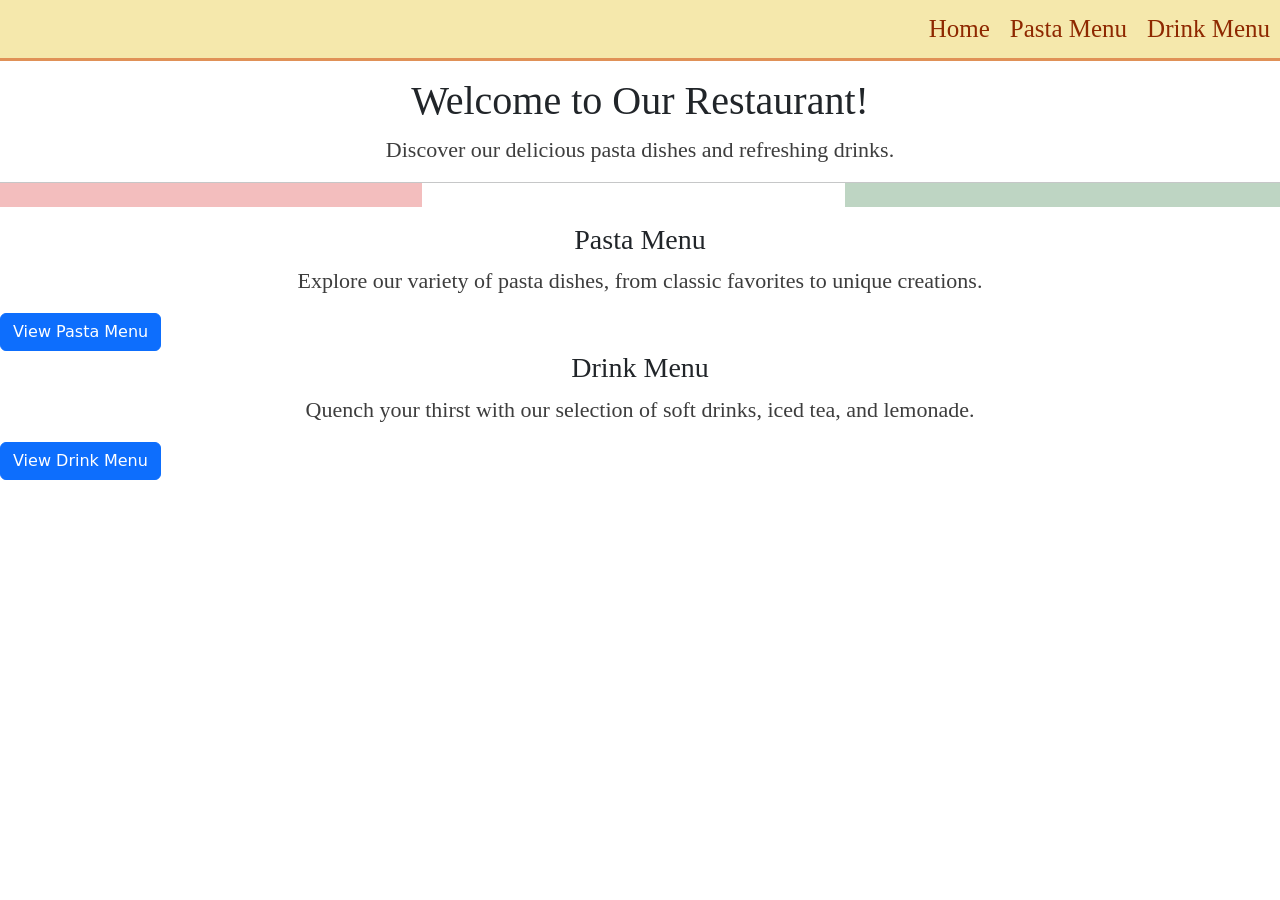
==== commit 5895ac60: "adding back an index working on css next" ====
--- a/index.html
+++ b/index.html
@@ -12,100 +12,35 @@
       crossorigin="anonymous"
     />
   </head>
-  <body class="background">
-    <h1>Pasta Menu</h1>
-    <p>Welcome to our pasta menu! Explore our delicious pasta dishes below.</p>
+  <body class="homeBackground">
+    <ul class="nav-nav-tabs">
+      <!-- <li class="nav-item"> -->
+        <a class="nav-link" href="index.html">Home</a>
+      </li>
+     <!-- <li class="nav-item">-->
+        <a class="nav-link" href="pastamenu.html">Pasta Menu     </a>
+      </li>
+      <!-- <li class="nav-item"> -->
+        <a class="nav-link" href="drinkmenu.html">Drink Menu</a>
+      </li>
+    </ul>
+<div class="homeContent">
+    <h1>Welcome to Our Restaurant!</h1>
+    <p>Discover our delicious pasta dishes and refreshing drinks.</p>
     <hr />
-    <!-- Our Pasta Dishes, listed with the price in this section.-->
-    <section>
-      <article>
-        <h3 class="pastaName">Spaghetti Carbonara</h3>
-        <p class="pastaDesc">
-          A classic Italian pasta dish with eggs, cheese, pancetta, and black
-          pepper.
-        </p>
-        <p class="price"><strong>Price:</strong> $8.99</p>
-      </article>
-      <article>
-        <h3 class="pastaName">Lasagna</h3>
-        <p class="pastaDesc">
-          Layered pasta with a rich meat and cheese sauce.
-        </p>
-        <p class="price"><strong>Price:</strong> $7.99</p>
-      </article>
-      <article>
-        <h3 class="pastaName">Macaroni and Cheese</h3>
-        <p class="pastaDesc">
-          A comforting dish of pasta with a creamy cheese sauce.
-        </p>
-        <p class="price"><strong>Price:</strong> $6.99</p>
-      </article>
-      <article>
-        <h3 class="pastaName">Pasta Salad</h3>
-        <p class="pastaDesc">
-          A cold or room-temperature dish made with cooked and cooled pasta, a
-          dressing, and a mix of vegetables, cheeses, or meats.
-        </p>
-        <p class="price"><strong>Price:</strong> $8.99</p>
-      </article>
-      <article>
-        <h3 class="pastaName">Spicy Rigatoni Vodka</h3>
-        <p class="pastaDesc">
-          An Italian-American pasta dish featuring ridged rigatoni tossed in a
-          velvety, orange-colored cream and tomato sauce.
-        </p>
-        <p class="price"><strong>Price:</strong> $9.99</p>
-      </article>
-    </section>
-    <!-- Drink Menu, listed with the price in this section.-->
-    <section>
-      <h2>Drink Menu</h2>
-      <article>
-        <h3 class="drink">Soft Drinks</h3>
-        <p>
-          A variety of carbonated beverages including cola, lemon-lime, and root
-          beer.
-        </p>
-        <p><strong>Price:</strong> $1.99</p>
-      </article>
-      <article>
-        <h3 class="drink">Iced Tea</h3>
-        <p>
-          Refreshing brewed tea served chilled, available sweetened or
-          unsweetened.
-        </p>
-        <p><strong>Price:</strong> $2.49</p>
-      </article>
-      <article>
-        <h3 class="drink">Lemonade</h3>
-        <p>A classic drink made from fresh lemons, sugar, and water.</p>
-        <p><strong>Price:</strong> $2.99</p>
-      </article>
-    </section>
-
-<div id="carouselPeek" class="carousel slide" data-bs-ends="stop" style="--bs-carousel-items-peek: 3rem; --bs-carousel-items-gap: 1rem;">
-  <div class="d-flex justify-content-between align-items-center">
-    <h5 class="mb-0">Pasta Selection</h5>
-    <div>
-      <button class="btn-icon btn-sm" type="button" data-bs-target="#carouselPeek" data-bs-slide="prev" style="--bs-carousel-control-icon-width: 1rem;">
-        <span class="carousel-icon-prev" aria-hidden="true"></span>
-        <span class="visually-hidden">Previous</span>
-      </button>
-      <button class="btn-icon btn-sm" type="button" data-bs-target="#carouselPeek" data-bs-slide="next" style="--bs-carousel-control-icon-width: 1rem;">
-        <span class="carousel-icon-next" aria-hidden="true"></span>
-        <span class="visually-hidden">Next</span>
-      </button>
+    <div class="homeMenu">
+      <div class="homeMenuItem">
+        <h3>Pasta Menu</h3>
+        <p>Explore our variety of pasta dishes, from classic favorites to unique creations.</p>
+        <a class="btn btn-primary" href="pastamenu.html">View Pasta Menu</a>
+      </div>
+      <div class="homeMenuItem">
+        <h3>Drink Menu</h3>
+        <p>Quench your thirst with our selection of soft drinks, iced tea, and lemonade.</p>
+        <a class="btn btn-primary" href="drinkmenu.html">View Drink Menu</a>
+      </div>
     </div>
-  </div>
-  <div class="carousel-inner">
-    <div class="carousel-item active"><img src="https://www.allrecipes.com/thmb/Vg2cRidr2zcYhWGvPD8M18xM_WY=/1500x0/filters:no_upscale():max_bytes(150000):strip_icc()/11973-spaghetti-carbonara-ii-DDMFS-4x3-6edea51e421e4457ac0c3269f3be5157.jpg" class="d-block w-100 rounded-5" alt="Spaghetti Carbonara"></div>
-    <div class="carousel-item"><img src="https://www.recipetineats.com/tachyon/2026/05/One-pot-lasagna-with-layers-5-1.jpg" class="d-block w-100 rounded-5" alt="Lasagna"></div>
-    <div class="carousel-item"><img src="https://imagesvc.meredithcorp.io/v3/mm/image?url=https%3A%2F%2Fstatic.onecms.io%2Fwp-content%2Fuploads%2Fsites%2F43%2F2022%2F03%2F19%2F238691-Simple-Macaroni-And-Cheese-mfs_006.jpg&w=160&q=60&c=sc&poi=auto&orient=true&h=90" class="d-block w-100 rounded-5" alt="Macaroni and Cheese"></div>
-    <div class="carousel-item"><img src="https://www.whereyougetyourprotein.com/wp-content/uploads/2024/04/vegan-pasta-salad-1.jpg" class="d-block w-100 rounded-5" alt="Pasta Salad"></div>
-    <div class="carousel-item"><img src="https://www.romylondonuk.com/wp-content/uploads/2024/11/Spicy-Rigatoni_THUMB.jpg" class="d-block w-100 rounded-5" alt="Spicy Rigatoni"></div>
-  </div>
 </div>
-
     <script
       src="https://cdn.jsdelivr.net/npm/bootstrap@5.3.8/dist/js/bootstrap.bundle.min.js"
       integrity="sha384-FKyoEForCGlyvwx9Hj09JcYn3nv7wiPVlz7YYwJrWVcXK/BmnVDxM+D2scQbITxI"
--- a/style.css
+++ b/style.css
@@ -1,12 +1,27 @@
 .background {
-  background: linear-gradient(to bottom, #fef1a5, #B64926);
+  background: linear-gradient(to bottom, #fef1a5, #b64926);
 }
 
-.pastaName, .drink {
-  color: #8E2800;
-  font-size: 25px;
+.pastaName,
+.drink {
+  color: #8e2800;
+  font-size: 30px;
   text-align: center;
   font-family: "Rouge Script", cursive;
+  font-weight: bold;
+}
+
+.pastaDesc,
+.drinkDesc {
+  font-size: 27px;
+  font-family: "Times New Roman", Times, serif;
+  /* font-style: italic; */
+}
+
+.price {
+  font-size: 22px;
+  font-family: "Times New Roman", Times, serif;
+  font-style: italic;
 }
 
 h1 {
@@ -18,21 +33,21 @@
 }
 
 h2 {
-  font-size: 30px;
+  font-size: 4px;
   text-align: center;
   font-family: "Rouge Script", cursive;
   color: #444343;
 }
 
 h3 {
-  font-size: 25px;
+  font-size: 2px;
   text-align: center;
   font-family: "Rouge Script", cursive;
-  color: #8E2800;
-} 
+  color: #8e2800;
+}
 
 hr {
-  height: 8px;
+  height: 25px;
   border: none;
   background: linear-gradient(
     to right,
@@ -46,9 +61,9 @@
 }
 
 p {
-  font-size: 20px;
+  font-size: 22px;
   text-align: center;
-  font-family: "Rouge Script", cursive;
+  font-family: "Sacramento", cursive;
   color: #3d3d3d;
 }
 
@@ -58,46 +73,60 @@
   color: #444343;
 }
 
-.nav-tabs {
+.nav-nav-tabs {
   justify-content: flex-end;
-  color: #B64926;
+  gap: 20px;
+  padding: 10px;
+  color: #8e2800;
+  background-color: #f5e8ac;
+  font-family: "Rouge Script", cursive;
+  font-size: 25px;
+  text-align: right;
+  display: flex;
+  border-bottom: 3px solid rgba(204, 60, 4, 0.5);
 }
 
 .nav-item {
   text-align: center;
   font-family: "Rouge Script", cursive;
-  color: #746B03;
+  color: #746b03;
   font-size: 25px;
 }
 
 .nav-link {
-  color: #B64926;
-}
-
-.drinkMenu {
-  display: flex;
-  flex-direction: column;
-  gap: 50px;
+  color: #b64926;
 }
 
 .drinkImages {
   text-align: center;
+  overflow: hidden;
+  border-radius: 20px;
 }
 
 .drinkImg {
+  box-shadow: 0 20px 20px rgba(0, 0, 0, 0.2);
+  border-radius: 10px;
   width: 250px;
-  height: 600px;
-  object-fit: contain;
+  height: 350px;
   margin: 10px;
   display: inline;
   margin-bottom: 50px;
   gap: 50px;
 }
 
-.pastaMenu {
+.pastaMenu, .drinkMenu {
   display: flex;
   flex-direction: column;
-  gap: 25px;
+  /* justify-content: center; */
+  gap: 20px;
+  /* width: 800px; */
+  text-align: center;
+  align-items: center;
+}
+
+article {
+  text-align: center;
+  width: 700px;
 }
 
 .pastaImages {
@@ -106,7 +135,9 @@
 
 .pastaImg {
   width: 250px;
-  height: 600px;
+  height: 250px;
+  border-radius: 10px;
+  box-shadow: 0 20px 20px rgba(0, 0, 0, 0.2);
   object-fit: contain;
   margin: 10px;
   display: inline;
@@ -114,4 +145,19 @@
   gap: 50px;
 }
 
+.footer {
+  background-color: #8e2800;
+  color: #ffffff;
+  text-align: center;
+  padding: 25px;
+  bottom: 0;
+  width: 100%;
+  color: #ffffff;
+}
 
+.footerInfo {
+  font-size: 18px;
+  font-family: "Sacramento", cursive;
+  color: #ffffff;
+}
+
